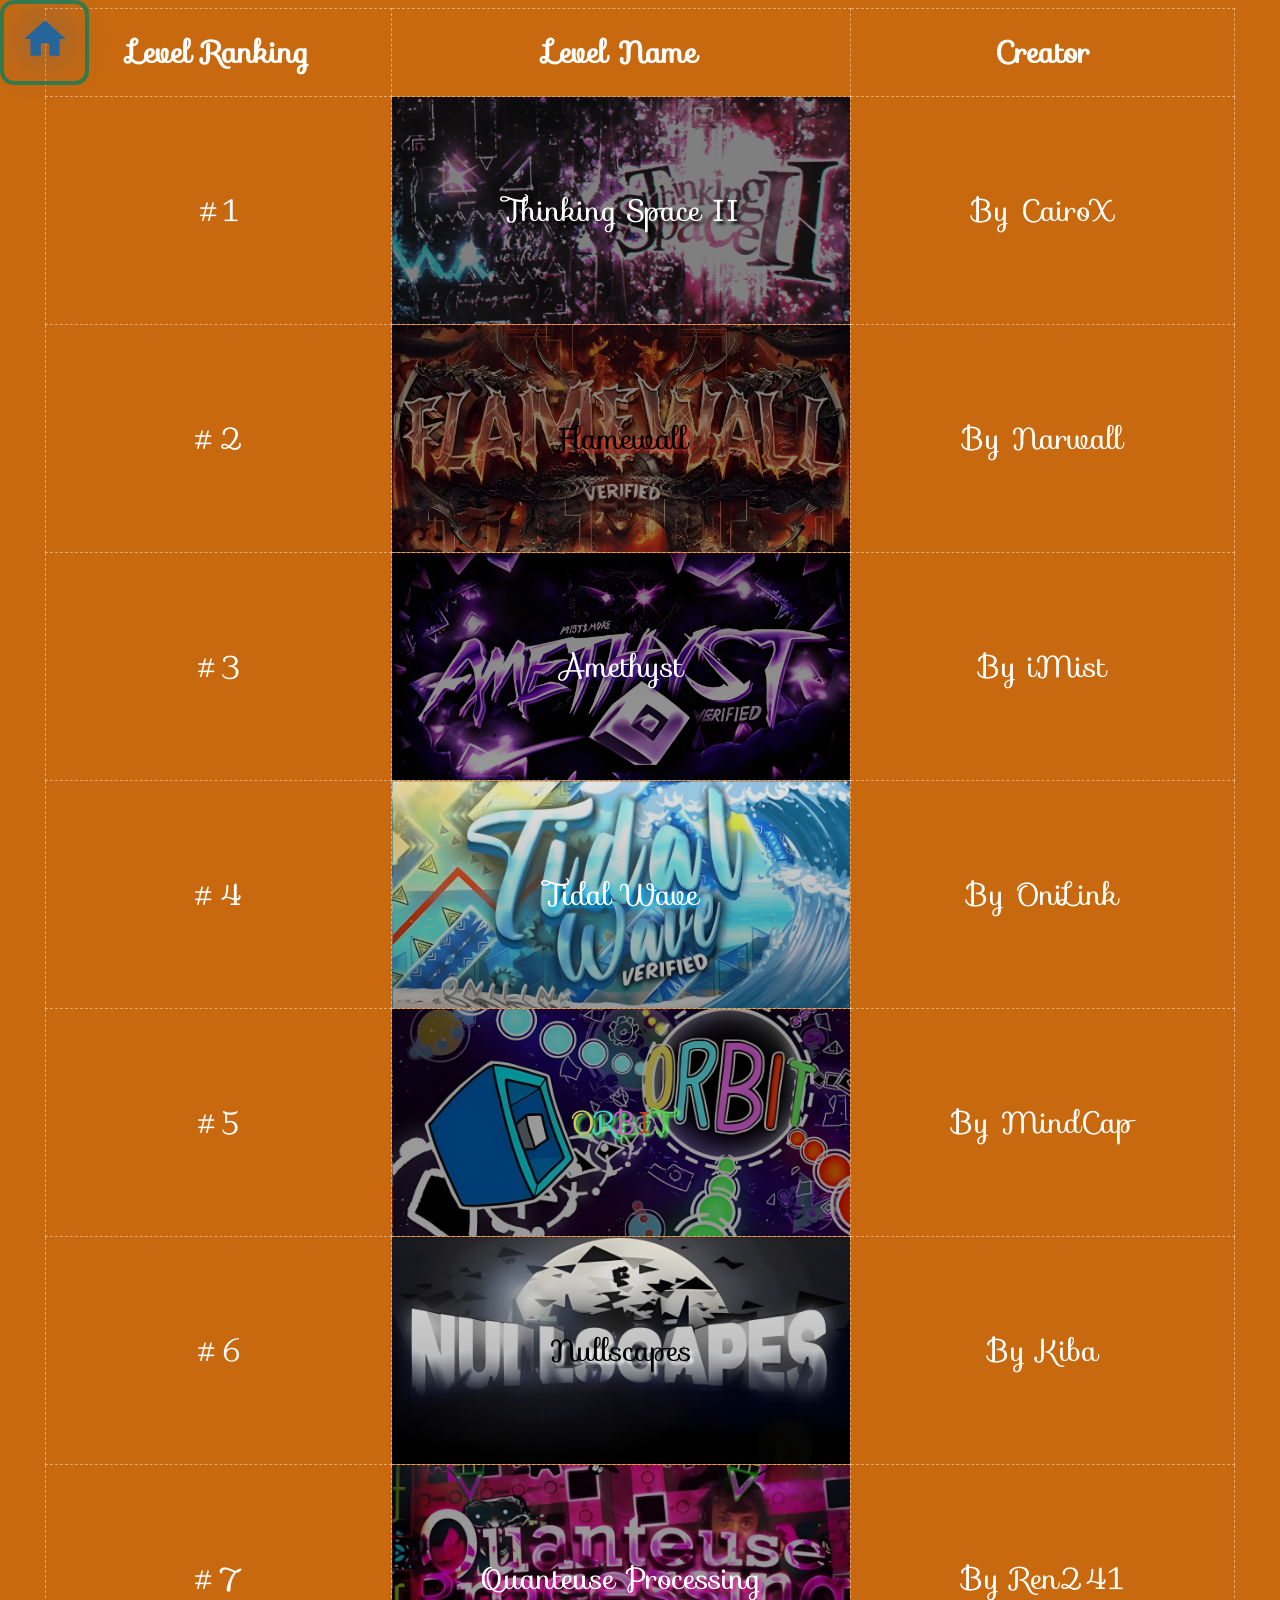
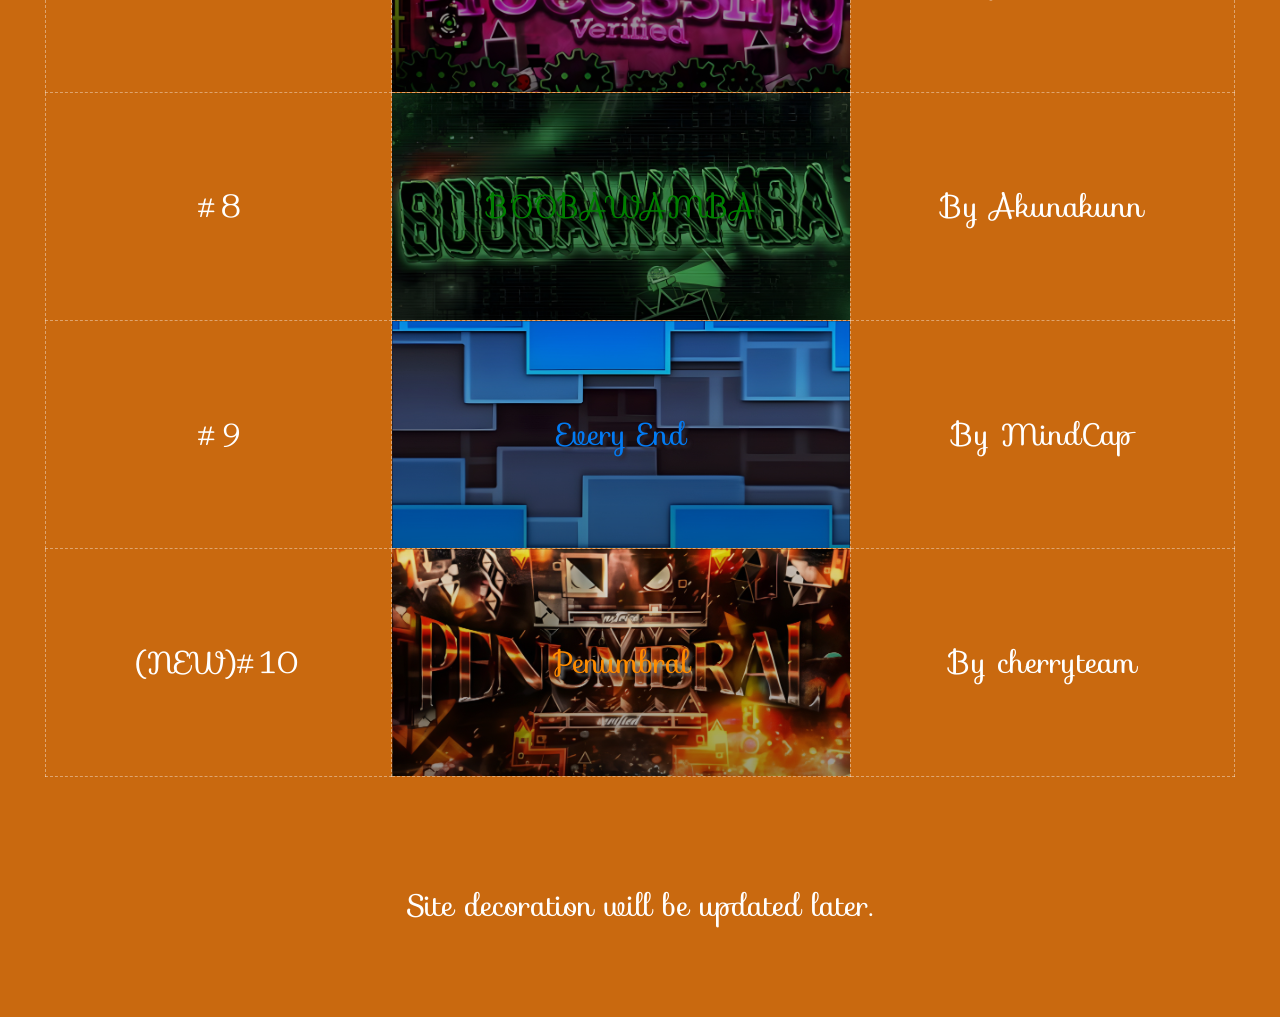
==== demonlist.html @ bf899ca3 "Add files via upload" ====
<!DOCTYPE html>
<html lang="en-US">
<head>
    <meta charset="UTF-8">
    <link rel="stylesheet" href="demonlist.css">
    <link href="https://fonts.googleapis.com/css2?family=Sofia&display=swap" rel="stylesheet">
    <link rel="stylesheet" href="https://fonts.googleapis.com/css?family=Sofia&effect=fire">
    <link rel="stylesheet" href="https://fonts.googleapis.com/icon?family=Material+Icons">
</head>
<body>
    <table>
  <tr>
    <th>Level Ranking</th>  <th>Level Name</th>  <th>Creator</th>    
  </tr>

  <tr>
    <td>#1</td>  <td id="one"><a id="one" target="_blank" href="https://www.youtube.com/watch?v=CELNmHwln_c">Thinking Space II</a></td>  <td id="td">By CairoX</td>        
  </tr>

  <tr>
    <td>#2</td> <td id="two"><a id="two" target="_blank" href="https://www.youtube.com/watch?v=x4Io4zkWVRw">Flamewall</a></td>  <td>By Narwall</td>
  </tr>

  <tr>
    <td>#3</td> <td id="three"><a id="three" target="_blank" href="https://www.youtube.com/watch?v=4lfkzz1VCbA">Amethyst</a></td>   <td>By iMist</td>
  </tr>

  <tr>
    <td>#4</td> <td id="four"><a id="four" target="_blank" href="https://www.youtube.com/watch?v=9fsZ014qB3s">Tidal Wave</a></td> <td>By OniLink</td>
  </tr>

  <tr>
    <td>#5</td> <td id="five"><a id="five" target="_blank" href="https://www.youtube.com/watch?v=QKcv8DkNPd0"><span id="o">O</span><span id="r">R</span><span id="b">B</span><span id="i">I</span><span id="t">T</span></a></td> <td>By MindCap</td>
  </tr>

  <tr>
    <td>#6</td> <td id="six"><a id="six" target="_blank" href="https://www.youtube.com/watch?v=EztneTPp5CU">Nullscapes</a></td> <td>By Kiba</td>
  </tr>

  <tr>
    <td>#7</td> <td id="seven"><a id="seven" target="_blank" href="https://www.youtube.com/watch?v=j5NC0u1Q91Q">Quanteuse Processing</a></td> <td>By Ren241</td>
  </tr>

  <tr>
    <td>#8</td> <td id="eight"><a id="eight" target="_blank" href="https://www.youtube.com/watch?v=20fYiqLAo_E">BOOBAWAMBA</a></td> <td>By Akunakunn</td>
  </tr>

  <tr>
    <td>#9</td> <td id="nine"><a id="nine" target="_blank" href="https://www.youtube.com/watch?v=AO--mVVFtKI">Every End</a></td> <td>By MindCap</td>
  </tr>

  <tr>
    <td><span class="font-effect-fire">(NEW)</span>#10</td> <td id="ten"><a id="ten" target="_blank" href="https://youtu.be/nVHPFf13M-I?si=Ykzm9Gl_Km5ZwNoz">Penumbral</a></td> <td>By cherryteam</td>
  </tr>

</table> <a class="home" href="index.html"><i style="font-size: 50px;" class="material-icons">home</i></a>
<br>
<br>
<br>
<p class="font-effect-fire" style="font-size: 30px;">Site decoration will be updated later.</p>
<br>
<br>
</body>
</html>

<!--Important Reminder: This webpage will be deleted and remade later on-->
---- demonlist.css ----
body {
     color: white;
     background-color: rgb(201, 105, 15); 
     background-image: url("demonlistbackground.jpg");
     background-attachment: fixed;
     background-repeat: no-repeat;
     background-position: center;
     background-size: cover;
     text-align: center;
     font-family: Sofia, sans-serif;
     cursor: default;
}

/*home button*/

.home {
    color: rgb(37, 101, 153);
     border: 4px solid rgb(53, 122, 74);
     text-decoration: none;
     display: inline-block; 
     padding: 10px 15.5px 10px 15.5px;
     border-radius: 14px;
     text-shadow: 0px 0px 50px rgb(37, 101, 153);
     position: fixed;
     top: 0;
     left: 0;
}

/* table configs */

table, td {
    border: 1px solid #ffffff65;
    border-style: dashed;
    border-collapse: collapse; 
    padding: 90px;             
    text-align: center;
    margin: auto;
    font-size: 30px;
    position: relative;
}

th{
    border: 1px solid #ffffff65;
    border-style: dashed;
    border-collapse: collapse; 
    padding: 20px;             
    text-align: center;
    margin: auto;
    font-size: 30px;
    position: relative;
}

/* text effects */

/***Thinking space II***/

a#one {
    color: white;
    text-decoration: none;
    text-shadow: 3px 3px 3px black;
}

a#one:hover {
    color: black;
    text-shadow: 3px 3px 3px white;
}

/***Flamewall***/

a#two {
    color: rgb(0, 0, 0);
    text-decoration: none;
    text-shadow: 3px 3px 3px #D83829;
}

a#two:hover {
    color: #D83829;
    text-shadow: 3px 3px 3px black;
}

/***Amethyst***/

a#three {
    color: rgb(255, 255, 255);
    text-decoration: none;
    text-shadow: 3px 3px 3px #310A85;
}

a#three:hover {
    color: #310A85;
    text-shadow: 3px 3px 3px white;

}

/***Tidal Wave***/

a#four {
    color: rgb(255, 255, 255);
    text-decoration: none;
    text-shadow: 3px 3px 3px rgb(0, 183, 255);
}

a#four:hover {
    color:rgb(0, 183, 255);
    text-shadow: 3px 3px 3px rgb(255, 255, 255);
}

/***ORBIT***/

a#five {
    color: #88fff6;
    text-decoration: none;
    text-shadow: 3px 3px 3px #62ff65;
}

a#five:hover {
    color: #62ff65;
    text-shadow: 3px 3px 3px #88fff6;
}

/***Nullscapes***/

a#six {
    color: black;
    text-decoration: none;
    text-shadow: 3px 3px 3px white;
}

a#six:hover {
    color: white;
    text-shadow: 3px 3px 3px  black;
}

/***Quanteuse Processing***/

a#seven {
    color: white;
    text-decoration: none;
    text-shadow: 3px 3px 3px #E5209E;
}

a#seven:hover {
    color: #E5209E;
    text-shadow: 3px 3px 3px white;
}

/***BOOBAWAMBA***/

a#eight {
    color: green;
    text-decoration: none;
    text-shadow: 3px 3px 3px black;
}

a#eight:hover {
    color: black;
    text-shadow: 3px 3px 3px green;
}

/***Every End***/

a#nine {
    color: #027BF4;
    text-decoration: none;
    text-shadow: 3px 3px 3px #2D2731;
}

a#nine:hover {
    color: #2D2731;
    text-shadow: 3px 3px 3px #027BF4;
}

/***penumbral***/

a#ten {
    color: darkorange;
    text-decoration: none;
    text-shadow: 3px 3px 3px dimgray;
}

a#ten:hover {
    color: dimgray;
    text-shadow: 3px 3px 3px darkorange;
}

/* background images */

/***Thinking Space II***/

td#one {
    background-image: linear-gradient(rgba(0, 0, 0, 0.5), rgba(0, 0, 0, 0.5)), url("ts2.jpg");
    background-size: cover;
    background-position: center;
}

/***Flamewall***/

td#two {
    background-image: linear-gradient(rgba(0, 0, 0, 0.5), rgba(0, 0, 0, 0.4)), url("flamewall.png");
    background-size: cover;
    background-position: center;
}

/***Amethyst***/

td#three {
    background-image: linear-gradient(rgba(0, 0, 0, 0.5), rgba(0, 0, 0, 0.4)), url("amethyst.png");
    background-size: cover;
    background-position: center;
}

/***Tidal Wave***/

td#four {
    background-image: linear-gradient(rgba(0, 0, 0, 0.1), rgba(0, 0, 0, 0.4)), url("tidalwave.png");
    background-size: cover;
    background-position: center;
}

/***ORBIT***/

td#five {
    background-image: linear-gradient(rgba(0, 0, 0, 0.4), rgba(0, 0, 0, 0.4)), url("orbit.png");
    background-size: cover;
    background-position: center;
}


/***Nullscapes***/

td#six {
    background-image: linear-gradient(rgba(0, 0, 0, 0.1), rgba(0, 0, 0, 0.4)), url("nullscapes.png");
    background-size: cover;
    background-position: center;
}

/***Quanteuse Processing***/

td#seven {
    background-image: linear-gradient(rgba(0, 0, 0, 0.4), rgba(0, 0, 0, 0.4)), url("Quanteuse.png");
    background-size: cover;
    background-position: center;
}

/***BOOBAWAMBA***/

td#eight {
    background-image: linear-gradient(rgba(0, 0, 0, 0.1), rgba(0, 0, 0, 0.4)), url("boobawamba.png");
    background-size: cover;
    background-position: center;
}

/***Every End***/

td#nine {
    background-image: linear-gradient(rgba(0, 0, 0, 0.1), rgba(0, 0, 0, 0.4)), url("everyend.png");
    background-size: cover;
    background-position: center;
}

/***andromeda***/

td#ten {
    background-image: linear-gradient(rgba(0, 0, 0, 0.1), rgba(0, 0, 0, 0.4)), url("penumbral.jpeg");
    background-size: cover;
    background-position: center;
}

/*reserved custom id for orbit*/

span#o {color: #D1C65D;}
span#r {color: #45D4CB}
span#b {color: #CC5CCC;}
span#i {color: #CE3B17;}
span#t {color: #5BCD56;}

/*end*/
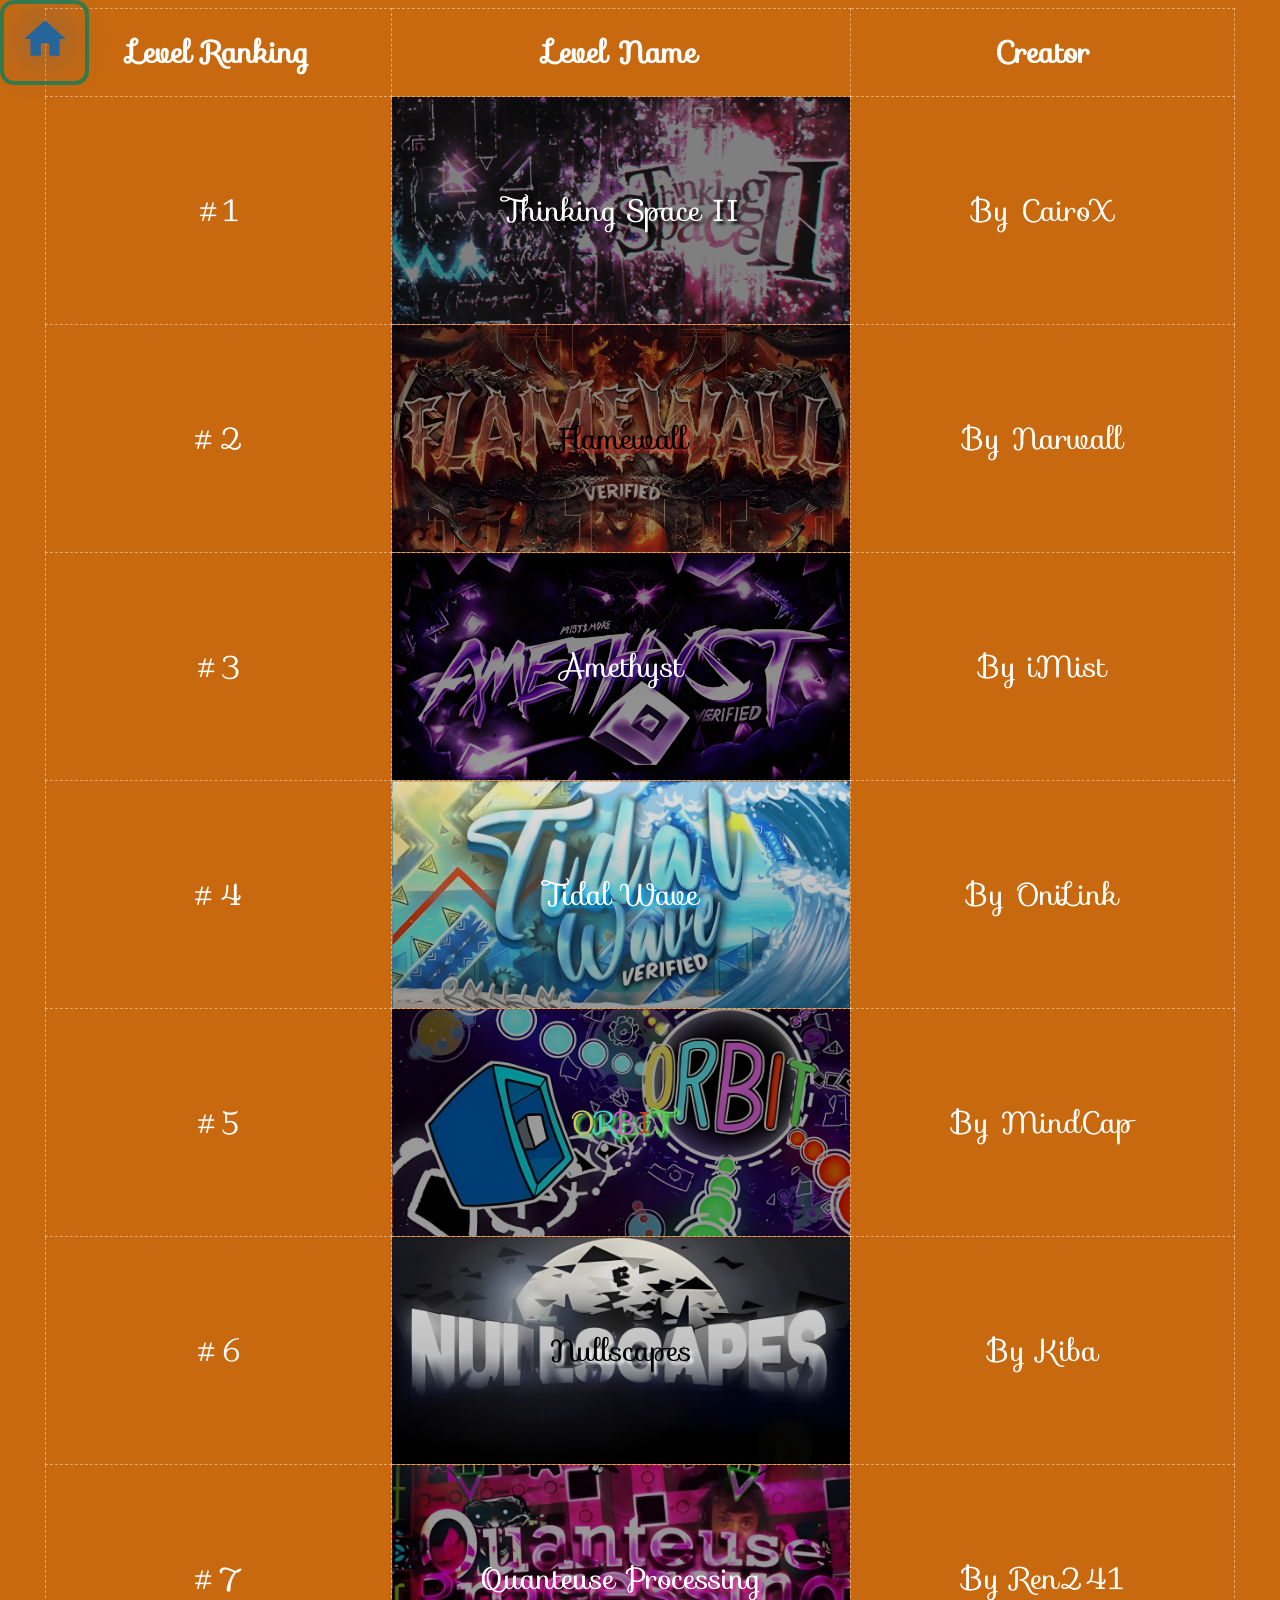
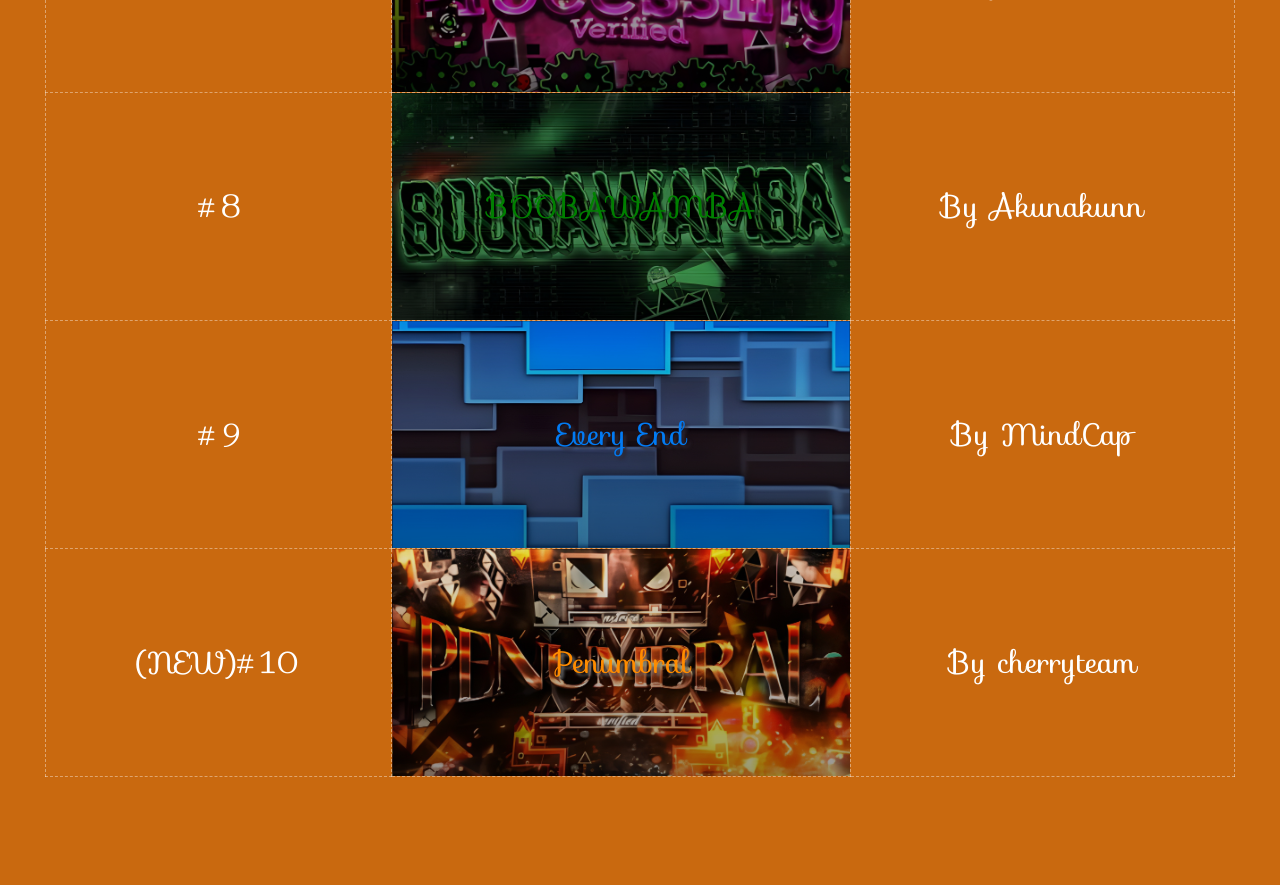
==== commit 5763967e: "Add files via upload" ====
--- a/demonlist.html
+++ b/demonlist.html
@@ -6,8 +6,10 @@
     <link href="https://fonts.googleapis.com/css2?family=Sofia&display=swap" rel="stylesheet">
     <link rel="stylesheet" href="https://fonts.googleapis.com/css?family=Sofia&effect=fire">
     <link rel="stylesheet" href="https://fonts.googleapis.com/icon?family=Material+Icons">
+    <link href="https://fonts.googleapis.com/css2?family=Sofia&display=swap" rel="stylesheet">
 </head>
 <body>
+<h1 class="mobile-warning-overlay">THIS PAGE IS NOT MOBILE SUPPORTED</h1>
     <table>
   <tr>
     <th>Level Ranking</th>  <th>Level Name</th>  <th>Creator</th>    
@@ -54,13 +56,12 @@
   </tr>
 
 </table> <a class="home" href="index.html"><i style="font-size: 50px;" class="material-icons">home</i></a>
+
 <br>
 <br>
-<br>
-<p class="font-effect-fire" style="font-size: 30px;">Site decoration will be updated later.</p>
 <br>
 <br>
 </body>
 </html>
 
-<!--Important Reminder: This webpage will be deleted and remade later on-->+<!--Important Reminder: This webpage will be deleted and remade later on-->
--- a/demonlist.css
+++ b/demonlist.css
@@ -1,29 +1,35 @@
 body {
-     color: white;
-     background-color: rgb(201, 105, 15); 
-     background-image: url("demonlistbackground.jpg");
-     background-attachment: fixed;
-     background-repeat: no-repeat;
-     background-position: center;
-     background-size: cover;
-     text-align: center;
-     font-family: Sofia, sans-serif;
-     cursor: default;
+    color: white;
+    background-color: rgb(201, 105, 15); 
+    background-image: url("demonlistbackground.jpg");
+    background-attachment: fixed;
+    background-repeat: no-repeat;
+    background-position: center;
+    background-size: cover;
+    text-align: center;
+    font-family: Sofia, sans-serif;
+    cursor: default;
 }
 
 /*home button*/
 
 .home {
     color: rgb(37, 101, 153);
-     border: 4px solid rgb(53, 122, 74);
-     text-decoration: none;
-     display: inline-block; 
-     padding: 10px 15.5px 10px 15.5px;
-     border-radius: 14px;
-     text-shadow: 0px 0px 50px rgb(37, 101, 153);
-     position: fixed;
-     top: 0;
-     left: 0;
+    border: 4px solid rgb(53, 122, 74);
+    text-decoration: none;
+    display: inline-block; 
+    padding: 10px 15.5px 10px 15.5px;
+    border-radius: 14px;
+    text-shadow: 0px 0px 50px rgb(37, 101, 153);
+    transition: box-shadow 0.2s ease-in-out, color 0.2s ease-in-out;
+    position: fixed;
+    top: 0;
+    left: 0;
+}
+
+.home:hover {
+    box-shadow: -1px 1px 30px 1px;
+    color: rgb(53, 122, 74);
 }
 
 /* table configs */
@@ -37,6 +43,7 @@
     margin: auto;
     font-size: 30px;
     position: relative;
+    transition: transform 0.2s ease-in-out;
 }
 
 th{
@@ -50,7 +57,112 @@
     position: relative;
 }
 
+/* background images */
+
+/***Universal Scale***/
+
+td#one:hover, td#two:hover, td#three:hover, td#four:hover, td#five:hover, td#six:hover, td#seven:hover, td#eight:hover, td#nine:hover, td#ten:hover {
+    transform: scale(1.1);
+    z-index: 1;
+}
+
+/***Thinking Space II***/
+
+td#one {
+    background-image: linear-gradient(rgba(0, 0, 0, 0.5), rgba(0, 0, 0, 0.5)), url("ts2.jpg");
+    background-size: cover;
+    background-position: center;
+    transition: transform 0.2s ease-in-out;
+}
+
+/***Flamewall***/
+
+td#two {
+    background-image: linear-gradient(rgba(0, 0, 0, 0.5), rgba(0, 0, 0, 0.4)), url("flamewall.png");
+    background-size: cover;
+    background-position: center;
+    transition: transform 0.2s ease-in-out;
+}
+
+/***Amethyst***/
+
+td#three {
+    background-image: linear-gradient(rgba(0, 0, 0, 0.5), rgba(0, 0, 0, 0.4)), url("amethyst.png");
+    background-size: cover;
+    background-position: center;
+}
+
+/***Tidal Wave***/
+
+td#four {
+    background-image: linear-gradient(rgba(0, 0, 0, 0.1), rgba(0, 0, 0, 0.4)), url("tidalwave.png");
+    background-size: cover;
+    background-position: center;
+}
+
+/***ORBIT***/
+
+td#five {
+    background-image: linear-gradient(rgba(0, 0, 0, 0.4), rgba(0, 0, 0, 0.4)), url("orbit.png");
+    background-size: cover;
+    background-position: center;
+}
+
+
+/***Nullscapes***/
+
+td#six {
+    background-image: linear-gradient(rgba(0, 0, 0, 0.1), rgba(0, 0, 0, 0.4)), url("nullscapes.png");
+    background-size: cover;
+    background-position: center;
+}
+
+/***Quanteuse Processing***/
+
+td#seven {
+    background-image: linear-gradient(rgba(0, 0, 0, 0.4), rgba(0, 0, 0, 0.4)), url("Quanteuse.png");
+    background-size: cover;
+    background-position: center;
+}
+
+/***BOOBAWAMBA***/
+
+td#eight {
+    background-image: linear-gradient(rgba(0, 0, 0, 0.1), rgba(0, 0, 0, 0.4)), url("boobawamba.png");
+    background-size: cover;
+    background-position: center;
+}
+
+/***Every End***/
+
+td#nine {
+    background-image: linear-gradient(rgba(0, 0, 0, 0.1), rgba(0, 0, 0, 0.4)), url("everyend.png");
+    background-size: cover;
+    background-position: center;
+}
+
+/***andromeda***/
+
+td#ten {
+    background-image: linear-gradient(rgba(0, 0, 0, 0.1), rgba(0, 0, 0, 0.4)), url("penumbral.jpeg");
+    background-size: cover;
+    background-position: center;
+}
+
+
+
+
+
+
+
+
 /* text effects */
+
+/**universal transition**/
+
+a {
+    transition: color 0.2s ease-in-out, text-shadow 0.2s ease-in-out;
+}
 
 /***Thinking space II***/
 
@@ -60,7 +172,7 @@
     text-shadow: 3px 3px 3px black;
 }
 
-a#one:hover {
+td#one:hover a#one {
     color: black;
     text-shadow: 3px 3px 3px white;
 }
@@ -73,7 +185,7 @@
     text-shadow: 3px 3px 3px #D83829;
 }
 
-a#two:hover {
+td#two:hover a#two {
     color: #D83829;
     text-shadow: 3px 3px 3px black;
 }
@@ -86,10 +198,9 @@
     text-shadow: 3px 3px 3px #310A85;
 }
 
-a#three:hover {
+td#three:hover a#three {
     color: #310A85;
     text-shadow: 3px 3px 3px white;
-
 }
 
 /***Tidal Wave***/
@@ -100,7 +211,7 @@
     text-shadow: 3px 3px 3px rgb(0, 183, 255);
 }
 
-a#four:hover {
+td#four:hover a#four {
     color:rgb(0, 183, 255);
     text-shadow: 3px 3px 3px rgb(255, 255, 255);
 }
@@ -113,7 +224,7 @@
     text-shadow: 3px 3px 3px #62ff65;
 }
 
-a#five:hover {
+td#five:hover a#five {
     color: #62ff65;
     text-shadow: 3px 3px 3px #88fff6;
 }
@@ -126,7 +237,7 @@
     text-shadow: 3px 3px 3px white;
 }
 
-a#six:hover {
+td#six:hover a#six {
     color: white;
     text-shadow: 3px 3px 3px  black;
 }
@@ -139,7 +250,7 @@
     text-shadow: 3px 3px 3px #E5209E;
 }
 
-a#seven:hover {
+td#seven:hover a#seven {
     color: #E5209E;
     text-shadow: 3px 3px 3px white;
 }
@@ -152,7 +263,7 @@
     text-shadow: 3px 3px 3px black;
 }
 
-a#eight:hover {
+td#eight:hover a#eight {
     color: black;
     text-shadow: 3px 3px 3px green;
 }
@@ -165,12 +276,12 @@
     text-shadow: 3px 3px 3px #2D2731;
 }
 
-a#nine:hover {
+td#nine:hover a#nine {
     color: #2D2731;
     text-shadow: 3px 3px 3px #027BF4;
 }
 
-/***penumbral***/
+/***Penumbral***/
 
 a#ten {
     color: darkorange;
@@ -178,92 +289,9 @@
     text-shadow: 3px 3px 3px dimgray;
 }
 
-a#ten:hover {
+td#ten:hover a#ten {
     color: dimgray;
     text-shadow: 3px 3px 3px darkorange;
-}
-
-/* background images */
-
-/***Thinking Space II***/
-
-td#one {
-    background-image: linear-gradient(rgba(0, 0, 0, 0.5), rgba(0, 0, 0, 0.5)), url("ts2.jpg");
-    background-size: cover;
-    background-position: center;
-}
-
-/***Flamewall***/
-
-td#two {
-    background-image: linear-gradient(rgba(0, 0, 0, 0.5), rgba(0, 0, 0, 0.4)), url("flamewall.png");
-    background-size: cover;
-    background-position: center;
-}
-
-/***Amethyst***/
-
-td#three {
-    background-image: linear-gradient(rgba(0, 0, 0, 0.5), rgba(0, 0, 0, 0.4)), url("amethyst.png");
-    background-size: cover;
-    background-position: center;
-}
-
-/***Tidal Wave***/
-
-td#four {
-    background-image: linear-gradient(rgba(0, 0, 0, 0.1), rgba(0, 0, 0, 0.4)), url("tidalwave.png");
-    background-size: cover;
-    background-position: center;
-}
-
-/***ORBIT***/
-
-td#five {
-    background-image: linear-gradient(rgba(0, 0, 0, 0.4), rgba(0, 0, 0, 0.4)), url("orbit.png");
-    background-size: cover;
-    background-position: center;
-}
-
-
-/***Nullscapes***/
-
-td#six {
-    background-image: linear-gradient(rgba(0, 0, 0, 0.1), rgba(0, 0, 0, 0.4)), url("nullscapes.png");
-    background-size: cover;
-    background-position: center;
-}
-
-/***Quanteuse Processing***/
-
-td#seven {
-    background-image: linear-gradient(rgba(0, 0, 0, 0.4), rgba(0, 0, 0, 0.4)), url("Quanteuse.png");
-    background-size: cover;
-    background-position: center;
-}
-
-/***BOOBAWAMBA***/
-
-td#eight {
-    background-image: linear-gradient(rgba(0, 0, 0, 0.1), rgba(0, 0, 0, 0.4)), url("boobawamba.png");
-    background-size: cover;
-    background-position: center;
-}
-
-/***Every End***/
-
-td#nine {
-    background-image: linear-gradient(rgba(0, 0, 0, 0.1), rgba(0, 0, 0, 0.4)), url("everyend.png");
-    background-size: cover;
-    background-position: center;
-}
-
-/***andromeda***/
-
-td#ten {
-    background-image: linear-gradient(rgba(0, 0, 0, 0.1), rgba(0, 0, 0, 0.4)), url("penumbral.jpeg");
-    background-size: cover;
-    background-position: center;
 }
 
 /*reserved custom id for orbit*/
@@ -274,4 +302,47 @@
 span#i {color: #CE3B17;}
 span#t {color: #5BCD56;}
 
+.mobile-warning-overlay {
+            position: fixed;
+            top: 0;
+            left: 0;
+            width: 100vw;
+            height: 120vh;
+            background-color: #121212; /* Dark background */
+            color: #ffffff;            /* White text */
+            
+            /* Center the text perfectly */
+            display: flex;
+            justify-content: center;
+            align-items: center;
+            
+            /* Typography */
+            font-family: sans-serif;
+            font-size: 40px;
+            font-weight: bold;
+            text-align: center;
+            padding: 20px;
+            
+            /* Layer it above everything else */
+            z-index: 9999; 
+            
+            /* Run the 'hideOverlay' animation for 4 seconds */
+            animation: hideOverlay 2s forwards;
+        }
+
+        /* The 4-Second Animation */
+        @keyframes hideOverlay {
+            0% {
+                opacity: 1;
+                visibility: visible;
+            }
+            90% {
+                opacity: 1; /* Keep it solid until near the end */
+            }
+            100% {
+                opacity: 0;
+                visibility: hidden; /* Removes it so you can click the page underneath */
+            }
+        }
+
 /*end*/
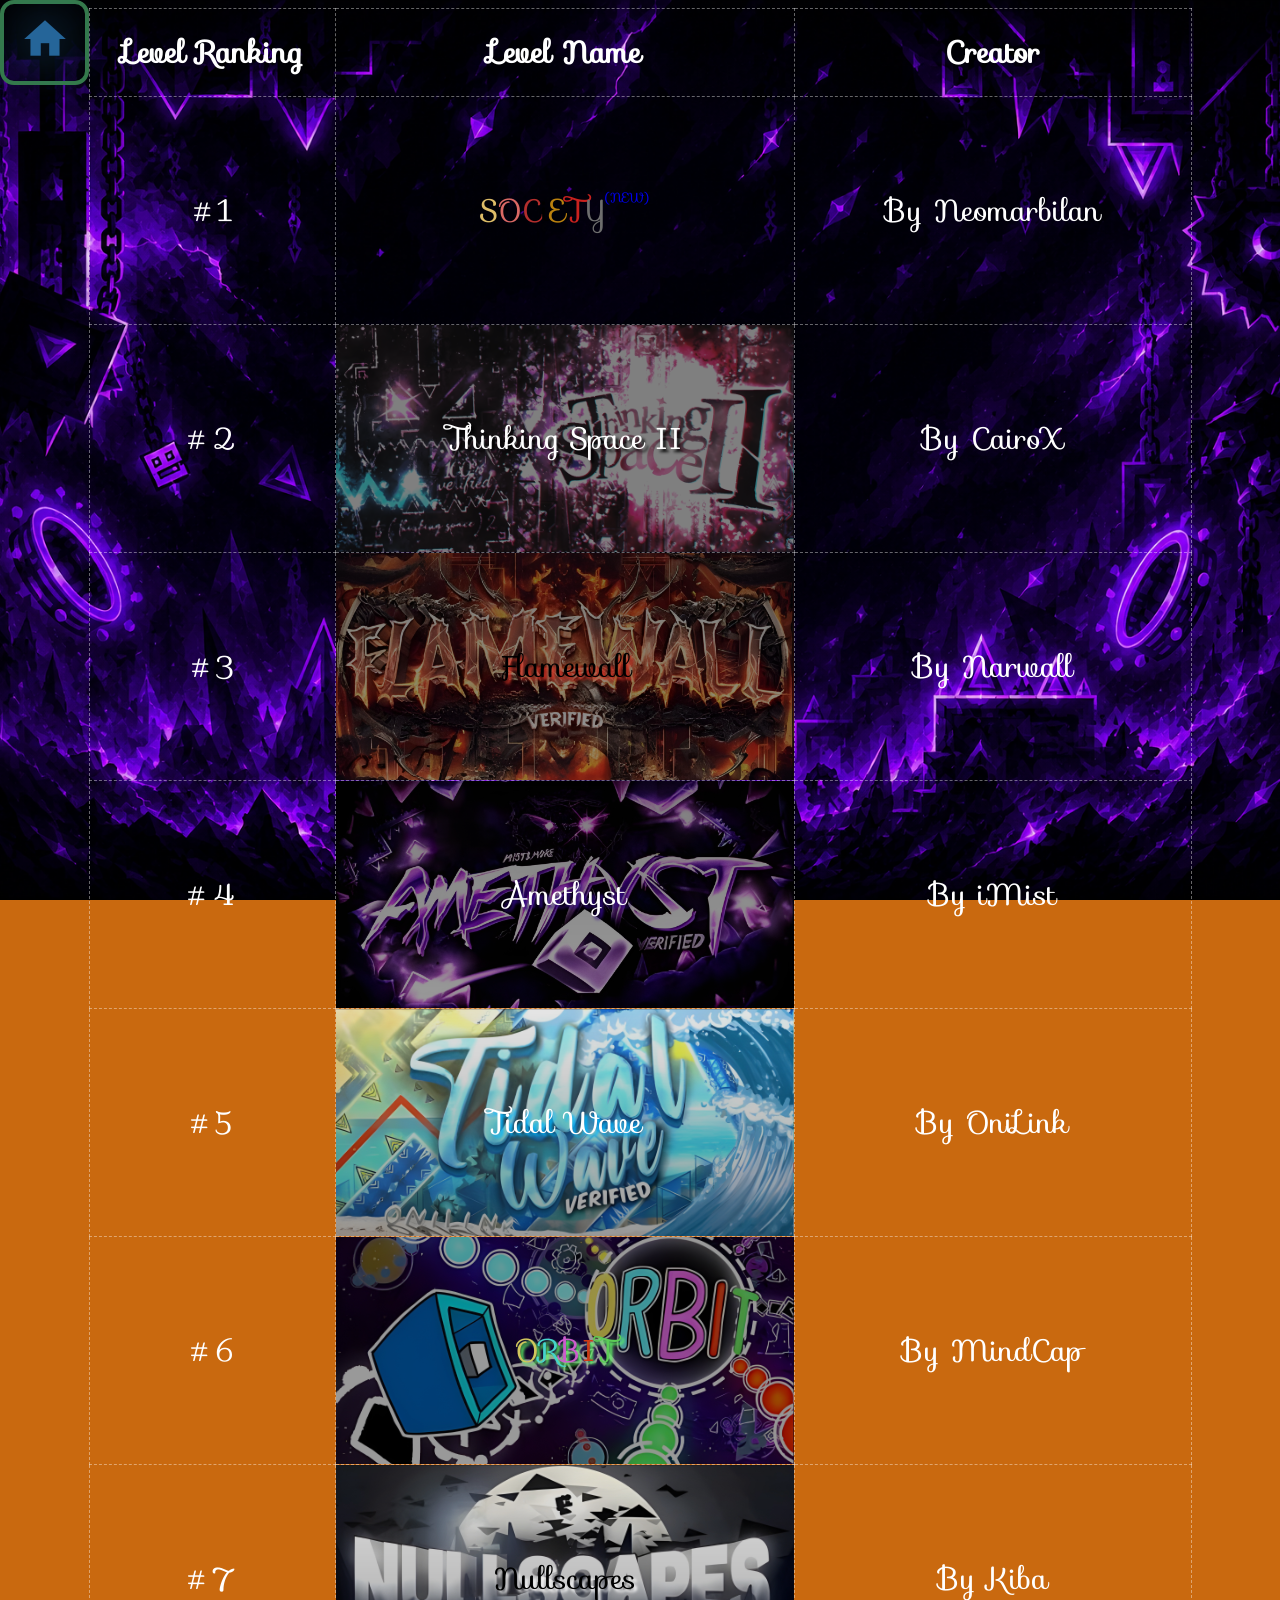
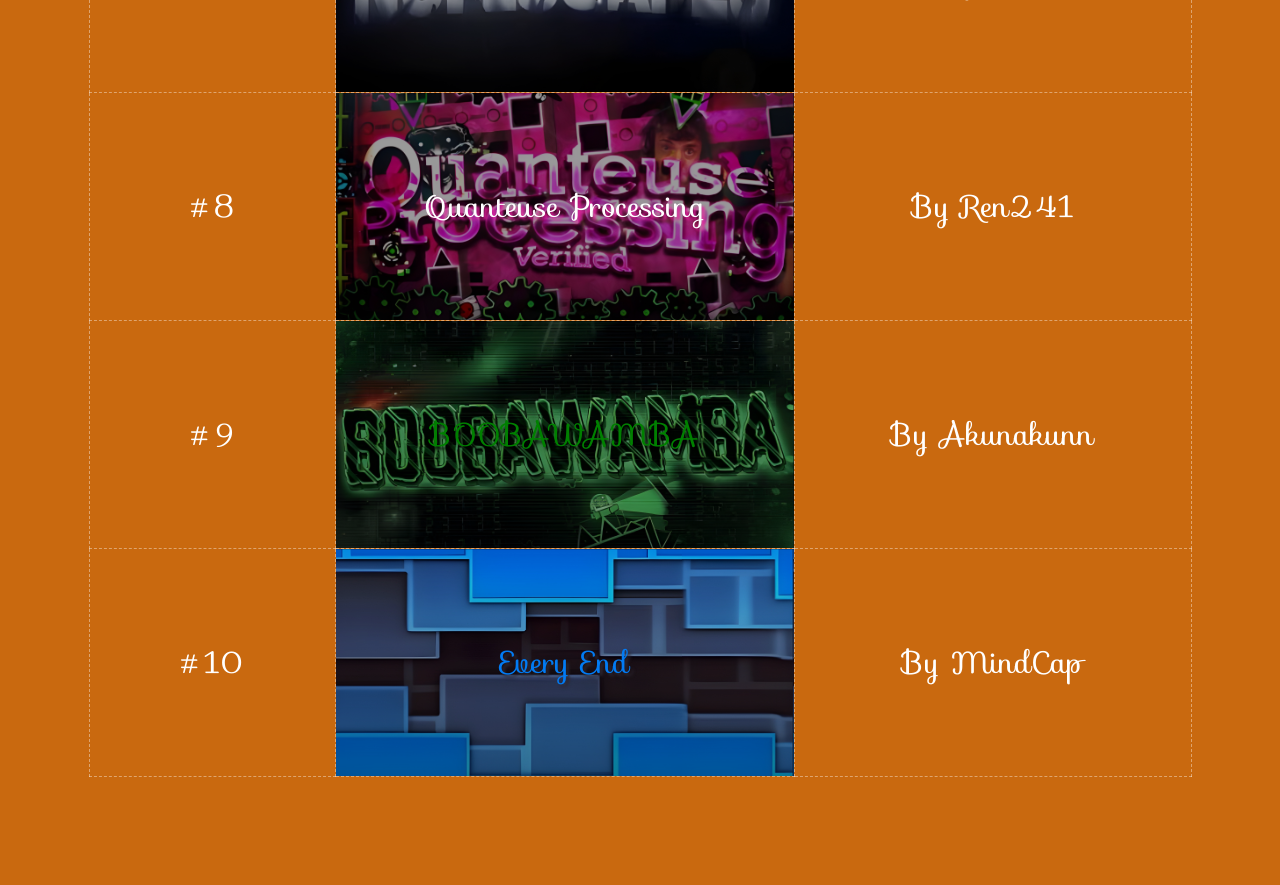
==== commit 2416ac5d: "Add files via upload" ====
--- a/demonlist.html
+++ b/demonlist.html
@@ -9,50 +9,59 @@
     <link href="https://fonts.googleapis.com/css2?family=Sofia&display=swap" rel="stylesheet">
 </head>
 <body>
-<h1 class="mobile-warning-overlay">THIS PAGE IS NOT MOBILE SUPPORTED</h1>
+<h1 class="mobile-warning-overlay">THIS PAGE IS NOT MOBILE SUPPORTED,<br><br> Mobile Update soon!
+</h1>
     <table>
   <tr>
     <th>Level Ranking</th>  <th>Level Name</th>  <th>Creator</th>    
   </tr>
 
   <tr>
-    <td>#1</td>  <td id="one"><a id="one" target="_blank" href="https://www.youtube.com/watch?v=CELNmHwln_c">Thinking Space II</a></td>  <td id="td">By CairoX</td>        
+    <td>#1</td>  <td id="one"><a id="one" target="_blank" href="https://www.youtube.com/watch?v=3CoEaH1CM7o">
+      <div class="word-container">
+        <span id="ss">S</span>
+        <span id="so">O</span>
+        <span id="sc">C</span>
+        <span id="si">i</span>
+        <span id="se">E</span>
+        <span id="st">T</span>
+        <span id="sy">Y</span>   <div id="new" class="font-effect-fire">(NEW)</div>
+      </div>
+    </a></td>  <td id="td">By Neomarbilan</td>
   </tr>
 
   <tr>
-    <td>#2</td> <td id="two"><a id="two" target="_blank" href="https://www.youtube.com/watch?v=x4Io4zkWVRw">Flamewall</a></td>  <td>By Narwall</td>
+    <td>#2</td>  <td id="two"><a id="two" target="_blank" href="https://www.youtube.com/watch?v=CELNmHwln_c">Thinking Space II</a></td>  <td id="td">By CairoX</td>
   </tr>
 
   <tr>
-    <td>#3</td> <td id="three"><a id="three" target="_blank" href="https://www.youtube.com/watch?v=4lfkzz1VCbA">Amethyst</a></td>   <td>By iMist</td>
+    <td>#3</td> <td id="three"><a id="three" target="_blank" href="https://www.youtube.com/watch?v=x4Io4zkWVRw">Flamewall</a></td>  <td>By Narwall</td>
   </tr>
 
   <tr>
-    <td>#4</td> <td id="four"><a id="four" target="_blank" href="https://www.youtube.com/watch?v=9fsZ014qB3s">Tidal Wave</a></td> <td>By OniLink</td>
+    <td>#4</td> <td id="four"><a id="four" target="_blank" href="https://www.youtube.com/watch?v=4lfkzz1VCbA">Amethyst</a></td>   <td>By iMist</td>
   </tr>
 
   <tr>
-    <td>#5</td> <td id="five"><a id="five" target="_blank" href="https://www.youtube.com/watch?v=QKcv8DkNPd0"><span id="o">O</span><span id="r">R</span><span id="b">B</span><span id="i">I</span><span id="t">T</span></a></td> <td>By MindCap</td>
+    <td>#5</td> <td id="five"><a id="five" target="_blank" href="https://www.youtube.com/watch?v=9fsZ014qB3s">Tidal Wave</a></td> <td>By OniLink</td>
   </tr>
 
   <tr>
-    <td>#6</td> <td id="six"><a id="six" target="_blank" href="https://www.youtube.com/watch?v=EztneTPp5CU">Nullscapes</a></td> <td>By Kiba</td>
+    <td>#6</td> <td id="six"><a id="six" target="_blank" href="https://www.youtube.com/watch?v=QKcv8DkNPd0"><span id="o">O</span><span id="r">R</span><span id="b">B</span><span id="i">I</span><span id="t">T</span></a></td> <td>By MindCap</td>
+  <tr>
+    <td>#7</td> <td id="seven"><a id="seven" target="_blank" href="https://www.youtube.com/watch?v=EztneTPp5CU">Nullscapes</a></td> <td>By Kiba</td>
   </tr>
 
   <tr>
-    <td>#7</td> <td id="seven"><a id="seven" target="_blank" href="https://www.youtube.com/watch?v=j5NC0u1Q91Q">Quanteuse Processing</a></td> <td>By Ren241</td>
+    <td>#8</td> <td id="eight"><a id="eight" target="_blank" href="https://www.youtube.com/watch?v=j5NC0u1Q91Q">Quanteuse Processing</a></td> <td>By Ren241</td>
   </tr>
 
   <tr>
-    <td>#8</td> <td id="eight"><a id="eight" target="_blank" href="https://www.youtube.com/watch?v=20fYiqLAo_E">BOOBAWAMBA</a></td> <td>By Akunakunn</td>
+    <td>#9</td> <td id="nine"><a id="nine" target="_blank" href="https://www.youtube.com/watch?v=20fYiqLAo_E">BOOBAWAMBA</a></td> <td>By Akunakunn</td>
   </tr>
 
   <tr>
-    <td>#9</td> <td id="nine"><a id="nine" target="_blank" href="https://www.youtube.com/watch?v=AO--mVVFtKI">Every End</a></td> <td>By MindCap</td>
-  </tr>
-
-  <tr>
-    <td><span class="font-effect-fire">(NEW)</span>#10</td> <td id="ten"><a id="ten" target="_blank" href="https://youtu.be/nVHPFf13M-I?si=Ykzm9Gl_Km5ZwNoz">Penumbral</a></td> <td>By cherryteam</td>
+    <td>#10</td> <td id="ten"><a id="ten" target="_blank" href="https://www.youtube.com/watch?v=AO--mVVFtKI">Every End</a></td> <td>By MindCap</td>
   </tr>
 
 </table> <a class="home" href="index.html"><i style="font-size: 50px;" class="material-icons">home</i></a>
--- a/demonlist.css
+++ b/demonlist.css
@@ -1,7 +1,7 @@
 body {
     color: white;
     background-color: rgb(201, 105, 15); 
-    background-image: url("demonlistbackground.jpg");
+    background-image: url("DemonlistBCKG.png");
     background-attachment: fixed;
     background-repeat: no-repeat;
     background-position: center;
@@ -43,7 +43,7 @@
     margin: auto;
     font-size: 30px;
     position: relative;
-    transition: transform 0.2s ease-in-out;
+    transition: transform 0.2s ease-in-out, filter 0.4s ease-in-out;
 }
 
 th{
@@ -64,29 +64,37 @@
 td#one:hover, td#two:hover, td#three:hover, td#four:hover, td#five:hover, td#six:hover, td#seven:hover, td#eight:hover, td#nine:hover, td#ten:hover {
     transform: scale(1.1);
     z-index: 1;
-}
-
-/***Thinking Space II***/
+    filter: brightness(1.25);
+}
+
+/***Society***/
 
 td#one {
+    background-image: linear-gradient(rgba(0, 0, 0, 0.5)), url("society.jpg");
+    background-size: 100% 100%;
+    background-position: center;
+    background-repeat: no-repeat;
+}
+
+/***Think Space II***/
+
+td#two {
     background-image: linear-gradient(rgba(0, 0, 0, 0.5), rgba(0, 0, 0, 0.5)), url("ts2.jpg");
     background-size: cover;
     background-position: center;
-    transition: transform 0.2s ease-in-out;
 }
 
 /***Flamewall***/
 
-td#two {
+td#three {
     background-image: linear-gradient(rgba(0, 0, 0, 0.5), rgba(0, 0, 0, 0.4)), url("flamewall.png");
     background-size: cover;
     background-position: center;
-    transition: transform 0.2s ease-in-out;
 }
 
 /***Amethyst***/
 
-td#three {
+td#four {
     background-image: linear-gradient(rgba(0, 0, 0, 0.5), rgba(0, 0, 0, 0.4)), url("amethyst.png");
     background-size: cover;
     background-position: center;
@@ -94,24 +102,24 @@
 
 /***Tidal Wave***/
 
-td#four {
+td#five {
     background-image: linear-gradient(rgba(0, 0, 0, 0.1), rgba(0, 0, 0, 0.4)), url("tidalwave.png");
     background-size: cover;
     background-position: center;
 }
 
+
 /***ORBIT***/
 
-td#five {
+td#six {
     background-image: linear-gradient(rgba(0, 0, 0, 0.4), rgba(0, 0, 0, 0.4)), url("orbit.png");
     background-size: cover;
     background-position: center;
 }
 
-
 /***Nullscapes***/
 
-td#six {
+td#seven {
     background-image: linear-gradient(rgba(0, 0, 0, 0.1), rgba(0, 0, 0, 0.4)), url("nullscapes.png");
     background-size: cover;
     background-position: center;
@@ -119,15 +127,15 @@
 
 /***Quanteuse Processing***/
 
-td#seven {
+td#eight {
     background-image: linear-gradient(rgba(0, 0, 0, 0.4), rgba(0, 0, 0, 0.4)), url("Quanteuse.png");
     background-size: cover;
     background-position: center;
 }
 
-/***BOOBAWAMBA***/
-
-td#eight {
+/***Boobawamba***/
+
+td#nine {
     background-image: linear-gradient(rgba(0, 0, 0, 0.1), rgba(0, 0, 0, 0.4)), url("boobawamba.png");
     background-size: cover;
     background-position: center;
@@ -135,163 +143,157 @@
 
 /***Every End***/
 
-td#nine {
+td#ten {
     background-image: linear-gradient(rgba(0, 0, 0, 0.1), rgba(0, 0, 0, 0.4)), url("everyend.png");
     background-size: cover;
     background-position: center;
 }
 
-/***andromeda***/
-
-td#ten {
-    background-image: linear-gradient(rgba(0, 0, 0, 0.1), rgba(0, 0, 0, 0.4)), url("penumbral.jpeg");
-    background-size: cover;
-    background-position: center;
-}
-
-
-
-
-
 
 
 
 /* text effects */
 
-/**universal transition**/
+/**universal transition and text deco**/
 
 a {
     transition: color 0.2s ease-in-out, text-shadow 0.2s ease-in-out;
+    text-decoration: none;
+}
+
+/***Society***/
+
+#new {
+    display: flex;
+    justify-content: right;
+    right: 200px;
+    font-size: small;
+}
+
+.word-container {
+    display: flex;
+    gap: 0px;
+    justify-content: center;
+}
+
+span#ss {color: #ddbc68;}
+span#so {color: #da6965;}
+span#sc {color: #B32E2D;}
+span#si {color: #000000;}
+span#se {color: #BA810F;}
+span#st {color: #CA221F;}
+span#sy {color: #6e6e6e;}
+
+td#one:hover a#one span {
+    color: rgb(255, 135, 155);
 }
 
 /***Thinking space II***/
 
-a#one {
+a#two {
     color: white;
-    text-decoration: none;
     text-shadow: 3px 3px 3px black;
 }
 
-td#one:hover a#one {
+td#two:hover a#two {
     color: black;
     text-shadow: 3px 3px 3px white;
 }
 
 /***Flamewall***/
 
-a#two {
+a#three {
     color: rgb(0, 0, 0);
-    text-decoration: none;
     text-shadow: 3px 3px 3px #D83829;
 }
 
-td#two:hover a#two {
+td#three:hover a#three {
     color: #D83829;
     text-shadow: 3px 3px 3px black;
 }
 
 /***Amethyst***/
 
-a#three {
+a#four {
     color: rgb(255, 255, 255);
-    text-decoration: none;
     text-shadow: 3px 3px 3px #310A85;
 }
 
-td#three:hover a#three {
+td#four:hover a#four {
     color: #310A85;
     text-shadow: 3px 3px 3px white;
 }
 
 /***Tidal Wave***/
 
-a#four {
+a#five {
     color: rgb(255, 255, 255);
-    text-decoration: none;
     text-shadow: 3px 3px 3px rgb(0, 183, 255);
 }
 
-td#four:hover a#four {
+td#five:hover a#five {
     color:rgb(0, 183, 255);
     text-shadow: 3px 3px 3px rgb(255, 255, 255);
 }
 
 /***ORBIT***/
 
-a#five {
-    color: #88fff6;
-    text-decoration: none;
+a#six {
+    color: #88fff6; 
     text-shadow: 3px 3px 3px #62ff65;
 }
 
-td#five:hover a#five {
+td#six:hover a#six {
     color: #62ff65;
     text-shadow: 3px 3px 3px #88fff6;
 }
 
 /***Nullscapes***/
 
-a#six {
+a#seven {
     color: black;
-    text-decoration: none;
     text-shadow: 3px 3px 3px white;
 }
 
-td#six:hover a#six {
+td#seven:hover a#seven {
     color: white;
     text-shadow: 3px 3px 3px  black;
 }
 
 /***Quanteuse Processing***/
 
-a#seven {
+a#eight {
     color: white;
-    text-decoration: none;
     text-shadow: 3px 3px 3px #E5209E;
 }
 
-td#seven:hover a#seven {
+td#eight:hover a#eight {
     color: #E5209E;
     text-shadow: 3px 3px 3px white;
 }
 
 /***BOOBAWAMBA***/
 
-a#eight {
+a#nine {
     color: green;
-    text-decoration: none;
     text-shadow: 3px 3px 3px black;
 }
 
-td#eight:hover a#eight {
+td#nine:hover a#nine {
     color: black;
     text-shadow: 3px 3px 3px green;
 }
 
 /***Every End***/
 
-a#nine {
+a#ten {
     color: #027BF4;
-    text-decoration: none;
     text-shadow: 3px 3px 3px #2D2731;
 }
 
-td#nine:hover a#nine {
+td#ten:hover a#ten {
     color: #2D2731;
     text-shadow: 3px 3px 3px #027BF4;
-}
-
-/***Penumbral***/
-
-a#ten {
-    color: darkorange;
-    text-decoration: none;
-    text-shadow: 3px 3px 3px dimgray;
-}
-
-td#ten:hover a#ten {
-    color: dimgray;
-    text-shadow: 3px 3px 3px darkorange;
 }
 
 /*reserved custom id for orbit*/
@@ -304,12 +306,13 @@
 
 .mobile-warning-overlay {
             position: fixed;
-            top: 0;
+            top: -40px;
             left: 0;
             width: 100vw;
-            height: 120vh;
-            background-color: #121212; /* Dark background */
-            color: #ffffff;            /* White text */
+            height: 100vh;
+            overflow: none;
+            background-color: #121212;
+            color: #ffffff;           
             
             /* Center the text perfectly */
             display: flex;
@@ -327,7 +330,7 @@
             z-index: 9999; 
             
             /* Run the 'hideOverlay' animation for 4 seconds */
-            animation: hideOverlay 2s forwards;
+            animation: hideOverlay 1s forwards;
         }
 
         /* The 4-Second Animation */
@@ -336,7 +339,7 @@
                 opacity: 1;
                 visibility: visible;
             }
-            90% {
+            70% {
                 opacity: 1; /* Keep it solid until near the end */
             }
             100% {
@@ -345,4 +348,4 @@
             }
         }
 
-/*end*/+
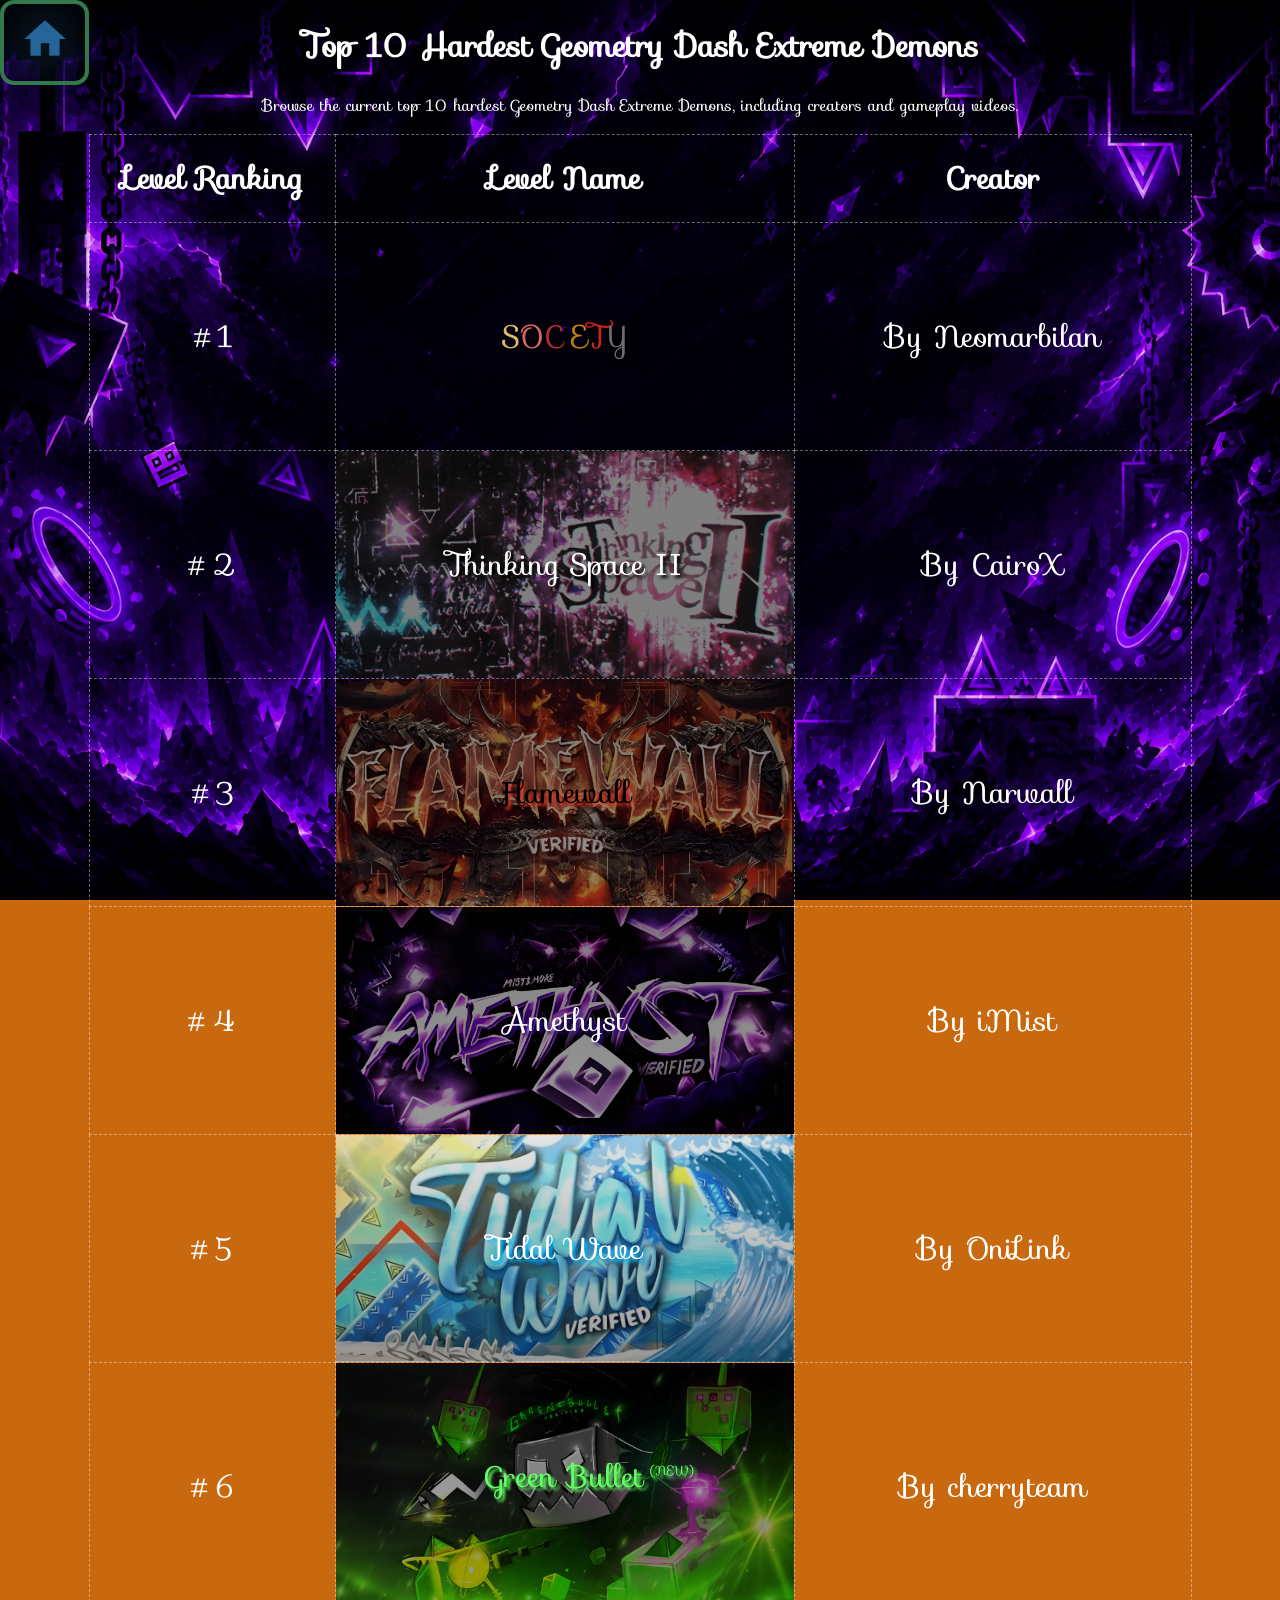
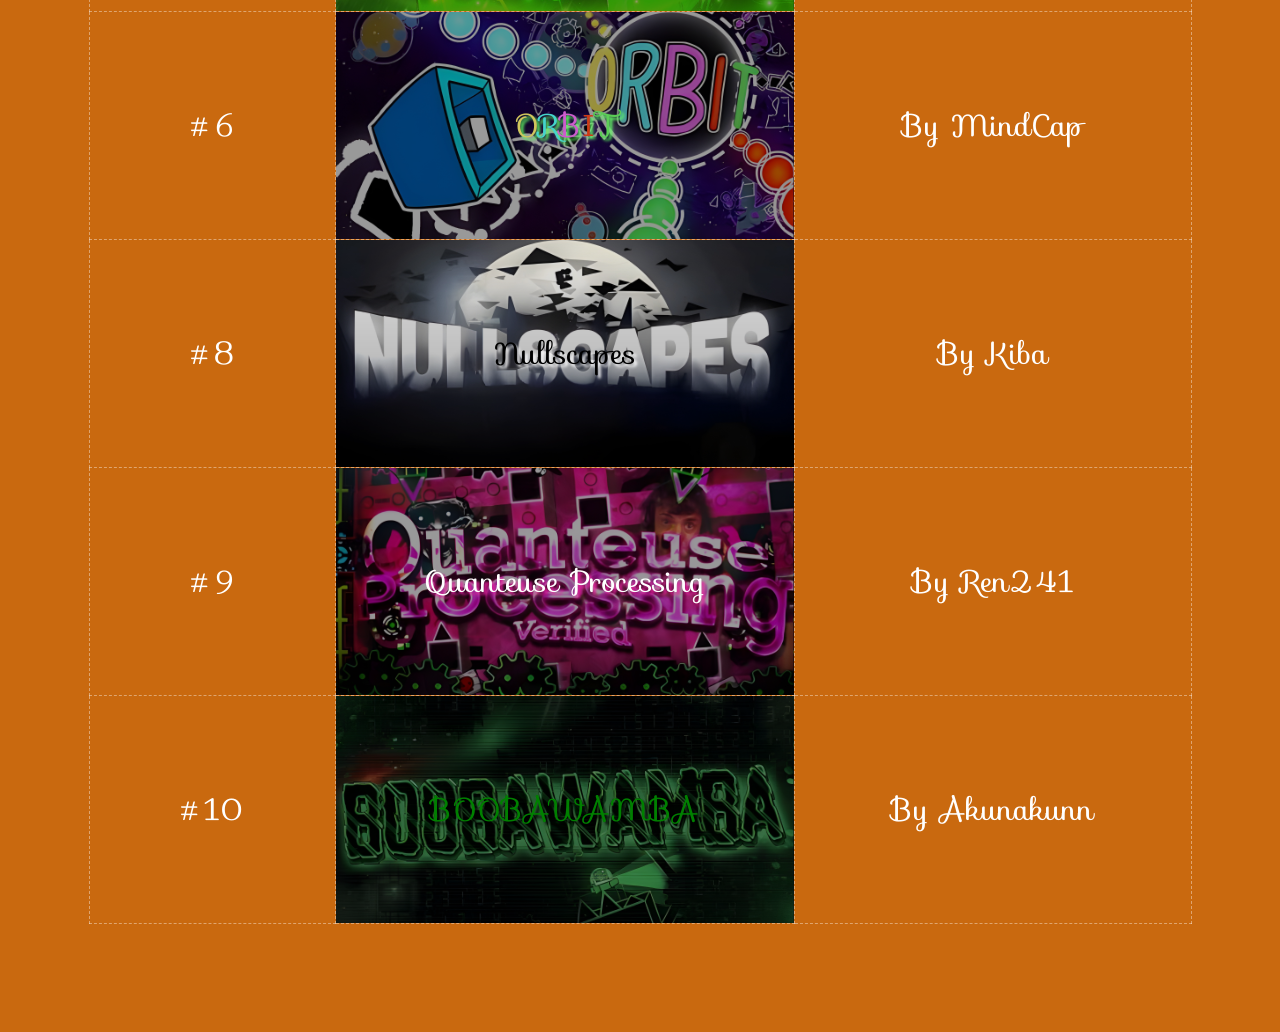
==== commit df1028fb: "Add files via upload" ====
--- a/demonlist.html
+++ b/demonlist.html
@@ -2,69 +2,136 @@
 <html lang="en-US">
 <head>
     <meta charset="UTF-8">
+    <meta
+    name="description"
+    content="Discover the top 10 hardest Geometry Dash Extreme Demons, complete with rankings, creators, and gameplay videos.">
     <link rel="stylesheet" href="demonlist.css">
-    <link href="https://fonts.googleapis.com/css2?family=Sofia&display=swap" rel="stylesheet">
     <link rel="stylesheet" href="https://fonts.googleapis.com/css?family=Sofia&effect=fire">
     <link rel="stylesheet" href="https://fonts.googleapis.com/icon?family=Material+Icons">
     <link href="https://fonts.googleapis.com/css2?family=Sofia&display=swap" rel="stylesheet">
+    <meta name="viewport" content="width=device-width, initial-scale=1.0">
+    <link rel="icon" type="png" href="DLicon.png">
+    <title>Geometry Dash Demon List | Top 10</title>
 </head>
 <body>
-<h1 class="mobile-warning-overlay">THIS PAGE IS NOT MOBILE SUPPORTED,<br><br> Mobile Update soon!
-</h1>
+<p class="mobile-warning-overlay">THIS PAGE IS NOT MOBILE SUPPORTED,<br><br> Mobile Update soon!
+</p>
+
+<header>
+  <h1>Top 10 Hardest Geometry Dash Extreme Demons</h1>
+  <p>Browse the current top 10 hardest Geometry Dash Extreme Demons,
+        including creators and gameplay videos.</p>
+</header>
+
+<main>
     <table>
-  <tr>
-    <th>Level Ranking</th>  <th>Level Name</th>  <th>Creator</th>    
-  </tr>
 
-  <tr>
-    <td>#1</td>  <td id="one"><a id="one" target="_blank" href="https://www.youtube.com/watch?v=3CoEaH1CM7o">
-      <div class="word-container">
-        <span id="ss">S</span>
-        <span id="so">O</span>
-        <span id="sc">C</span>
-        <span id="si">i</span>
-        <span id="se">E</span>
-        <span id="st">T</span>
-        <span id="sy">Y</span>   <div id="new" class="font-effect-fire">(NEW)</div>
-      </div>
-    </a></td>  <td id="td">By Neomarbilan</td>
-  </tr>
+    <thead>
+        <tr>
+            <th>Level Ranking</th>
+            <th>Level Name</th>
+            <th>Creator</th>
+        </tr>
+    </thead>
 
-  <tr>
-    <td>#2</td>  <td id="two"><a id="two" target="_blank" href="https://www.youtube.com/watch?v=CELNmHwln_c">Thinking Space II</a></td>  <td id="td">By CairoX</td>
-  </tr>
+    <tbody>
 
-  <tr>
-    <td>#3</td> <td id="three"><a id="three" target="_blank" href="https://www.youtube.com/watch?v=x4Io4zkWVRw">Flamewall</a></td>  <td>By Narwall</td>
-  </tr>
+        <tr>
+            <td>#1</td>
+            <td id="one">
+                <a id="one" href="https://www.youtube.com/watch?v=3CoEaH1CM7o" target="_blank" rel="noopener noreferrer">
+                    <div class="word-container">
+                        <span id="ss">S</span>
+                        <span id="so">O</span>
+                        <span id="sc">C</span>
+                        <span id="si">i</span>
+                        <span id="se">E</span>
+                        <span id="st">T</span>
+                        <span id="sy">Y</span>
+                    </div>
+                </a>
+            </td>
+            <td>By Neomarbilan</td>
+        </tr>
 
-  <tr>
-    <td>#4</td> <td id="four"><a id="four" target="_blank" href="https://www.youtube.com/watch?v=4lfkzz1VCbA">Amethyst</a></td>   <td>By iMist</td>
-  </tr>
+        <tr>
+            <td>#2</td>
+            <td id="two">
+                <a id="two" href="https://www.youtube.com/watch?v=CELNmHwln_c" target="_blank" rel="noopener noreferrer">Thinking Space II</a>
+            </td>
+            <td>By CairoX</td>
+        </tr>
 
-  <tr>
-    <td>#5</td> <td id="five"><a id="five" target="_blank" href="https://www.youtube.com/watch?v=9fsZ014qB3s">Tidal Wave</a></td> <td>By OniLink</td>
-  </tr>
+        <tr>
+            <td>#3</td>
+            <td id="three">
+                <a id="three" href="https://www.youtube.com/watch?v=x4Io4zkWVRw" target="_blank" rel="noopener noreferrer">Flamewall</a>
+            </td>
+            <td>By Narwall</td>
+        </tr>
 
-  <tr>
-    <td>#6</td> <td id="six"><a id="six" target="_blank" href="https://www.youtube.com/watch?v=QKcv8DkNPd0"><span id="o">O</span><span id="r">R</span><span id="b">B</span><span id="i">I</span><span id="t">T</span></a></td> <td>By MindCap</td>
-  <tr>
-    <td>#7</td> <td id="seven"><a id="seven" target="_blank" href="https://www.youtube.com/watch?v=EztneTPp5CU">Nullscapes</a></td> <td>By Kiba</td>
-  </tr>
+        <tr>
+            <td>#4</td>
+            <td id="four">
+                <a id="four" href="https://www.youtube.com/watch?v=4lfkzz1VCbA" target="_blank" rel="noopener noreferrer">Amethyst</a>
+            </td>
+            <td>By iMist</td>
+        </tr>
 
-  <tr>
-    <td>#8</td> <td id="eight"><a id="eight" target="_blank" href="https://www.youtube.com/watch?v=j5NC0u1Q91Q">Quanteuse Processing</a></td> <td>By Ren241</td>
-  </tr>
+        <tr>
+            <td>#5</td>
+            <td id="five">
+                <a id="five" href="https://www.youtube.com/watch?v=9fsZ014qB3s" target="_blank" rel="noopener noreferrer">Tidal Wave</a>
+            </td>
+            <td>By OniLink</td>
+        </tr>
 
-  <tr>
-    <td>#9</td> <td id="nine"><a id="nine" target="_blank" href="https://www.youtube.com/watch?v=20fYiqLAo_E">BOOBAWAMBA</a></td> <td>By Akunakunn</td>
-  </tr>
+        <tr>
+            <td>#6</td>
+            <td id="six">
+                <a id="six" href="https://www.youtube.com/watch?v=JG-qcvVkZFw" target="_blank" rel="noopener noreferrer">Green Bullet<div id="new" class="font-effect-fire">(NEW)</div></a>
+            </td>
+            <td>By cherryteam</td>
+        </tr>
 
-  <tr>
-    <td>#10</td> <td id="ten"><a id="ten" target="_blank" href="https://www.youtube.com/watch?v=AO--mVVFtKI">Every End</a></td> <td>By MindCap</td>
-  </tr>
+        <tr>
+            <td>#6</td>
+            <td id="seven">
+                <a id="seven" href="https://www.youtube.com/watch?v=QKcv8DkNPd0" target="_blank" rel="noopener noreferrer">
+                    <span id="o">O</span><span id="r">R</span><span id="b">B</span><span id="i">I</span><span id="t">T</span>
+                </a>
+            </td>
+            <td>By MindCap</td>
+        </tr>
+
+        <tr>
+            <td>#8</td>
+            <td id="eight">
+                <a id="eight" href="https://www.youtube.com/watch?v=EztneTPp5CU" target="_blank" rel="noopener noreferrer">Nullscapes</a>
+            </td>
+            <td>By Kiba</td>
+        </tr>
+
+        <tr>
+            <td>#9</td>
+            <td id="nine">
+                <a id="nine" href="https://www.youtube.com/watch?v=j5NC0u1Q91Q" target="_blank" rel="noopener noreferrer">Quanteuse Processing</a>
+            </td>
+            <td>By Ren241</td>
+        </tr>
+
+        <tr>
+            <td>#10</td>
+            <td id="ten">
+                <a id="ten" href="https://www.youtube.com/watch?v=20fYiqLAo_E" target="_blank" rel="noopener noreferrer">BOOBAWAMBA</a>
+            </td>
+            <td>By Akunakunn</td>
+        </tr>
+
+    </tbody>
 
 </table> <a class="home" href="index.html"><i style="font-size: 50px;" class="material-icons">home</i></a>
+</main>
 
 <br>
 <br>
--- a/demonlist.css
+++ b/demonlist.css
@@ -9,6 +9,19 @@
     text-align: center;
     font-family: Sofia, sans-serif;
     cursor: default;
+}
+
+header h1 {
+    animation: rainbow 6s linear infinite;
+}
+
+@keyframes rainbow {
+    0% { color: #ff3c3c; }
+    20% { color: #ffb300; }
+    40% { color: #00ff88; }
+    60% { color: #00d9ff; }
+    80% { color: #8b5cf6; }
+    100% { color: #ff3c3c; }
 }
 
 /*home button*/
@@ -109,9 +122,17 @@
 }
 
 
+/***GREENBULLET***/
+
+td#six {
+    background-image: linear-gradient(rgba(0, 0, 0, 0.4), rgba(0, 0, 0, 0.4)), url("GREENBULLET.jpg");
+    background-size: cover;
+    background-position: center;
+}
+
 /***ORBIT***/
 
-td#six {
+td#seven {
     background-image: linear-gradient(rgba(0, 0, 0, 0.4), rgba(0, 0, 0, 0.4)), url("orbit.png");
     background-size: cover;
     background-position: center;
@@ -119,32 +140,24 @@
 
 /***Nullscapes***/
 
-td#seven {
-    background-image: linear-gradient(rgba(0, 0, 0, 0.1), rgba(0, 0, 0, 0.4)), url("nullscapes.png");
+td#eight {
+    background-image: linear-gradient(rgba(0, 0, 0, 0.1), rgba(0, 0, 0, 0.4)), url("Nullscapes.png");
     background-size: cover;
     background-position: center;
 }
 
 /***Quanteuse Processing***/
 
-td#eight {
+td#nine {
     background-image: linear-gradient(rgba(0, 0, 0, 0.4), rgba(0, 0, 0, 0.4)), url("Quanteuse.png");
     background-size: cover;
     background-position: center;
 }
 
-/***Boobawamba***/
-
-td#nine {
-    background-image: linear-gradient(rgba(0, 0, 0, 0.1), rgba(0, 0, 0, 0.4)), url("boobawamba.png");
-    background-size: cover;
-    background-position: center;
-}
-
-/***Every End***/
+/***BOOBAWAMBA***/
 
 td#ten {
-    background-image: linear-gradient(rgba(0, 0, 0, 0.1), rgba(0, 0, 0, 0.4)), url("everyend.png");
+    background-image: linear-gradient(rgba(0, 0, 0, 0.4), rgba(0, 0, 0, 0.4)), url("boobawamba.png");
     background-size: cover;
     background-position: center;
 }
@@ -166,7 +179,9 @@
 #new {
     display: flex;
     justify-content: right;
-    right: 200px;
+    position: relative;
+    top: -40px;
+    right: 10px;
     font-size: small;
 }
 
@@ -239,61 +254,62 @@
 /***ORBIT***/
 
 a#six {
+    color: #62ff65; 
+    text-shadow: 3px 3px 3px #62ff65;
+}
+
+td#six:hover a#six {
+    color: #62ff65;
+    text-shadow: 3px 3px 3px #62ff65;
+}
+
+/***Nullscapes***/
+
+a#seven {
     color: #88fff6; 
     text-shadow: 3px 3px 3px #62ff65;
 }
 
-td#six:hover a#six {
+td#seven:hover a#seven {
     color: #62ff65;
     text-shadow: 3px 3px 3px #88fff6;
 }
 
-/***Nullscapes***/
-
-a#seven {
+/***Quanteuse Processing***/
+
+a#eight {
     color: black;
     text-shadow: 3px 3px 3px white;
 }
 
-td#seven:hover a#seven {
+td#eight:hover a#eight {
     color: white;
     text-shadow: 3px 3px 3px  black;
-}
-
-/***Quanteuse Processing***/
-
-a#eight {
+    
+}
+
+/***BOOBAWAMBA***/
+
+a#nine {
     color: white;
     text-shadow: 3px 3px 3px #E5209E;
 }
 
-td#eight:hover a#eight {
+td#nine:hover a#nine {
     color: #E5209E;
     text-shadow: 3px 3px 3px white;
 }
 
-/***BOOBAWAMBA***/
-
-a#nine {
+/***Every End***/
+
+a#ten {
     color: green;
     text-shadow: 3px 3px 3px black;
 }
 
-td#nine:hover a#nine {
+td#ten:hover a#ten {
     color: black;
     text-shadow: 3px 3px 3px green;
-}
-
-/***Every End***/
-
-a#ten {
-    color: #027BF4;
-    text-shadow: 3px 3px 3px #2D2731;
-}
-
-td#ten:hover a#ten {
-    color: #2D2731;
-    text-shadow: 3px 3px 3px #027BF4;
 }
 
 /*reserved custom id for orbit*/
